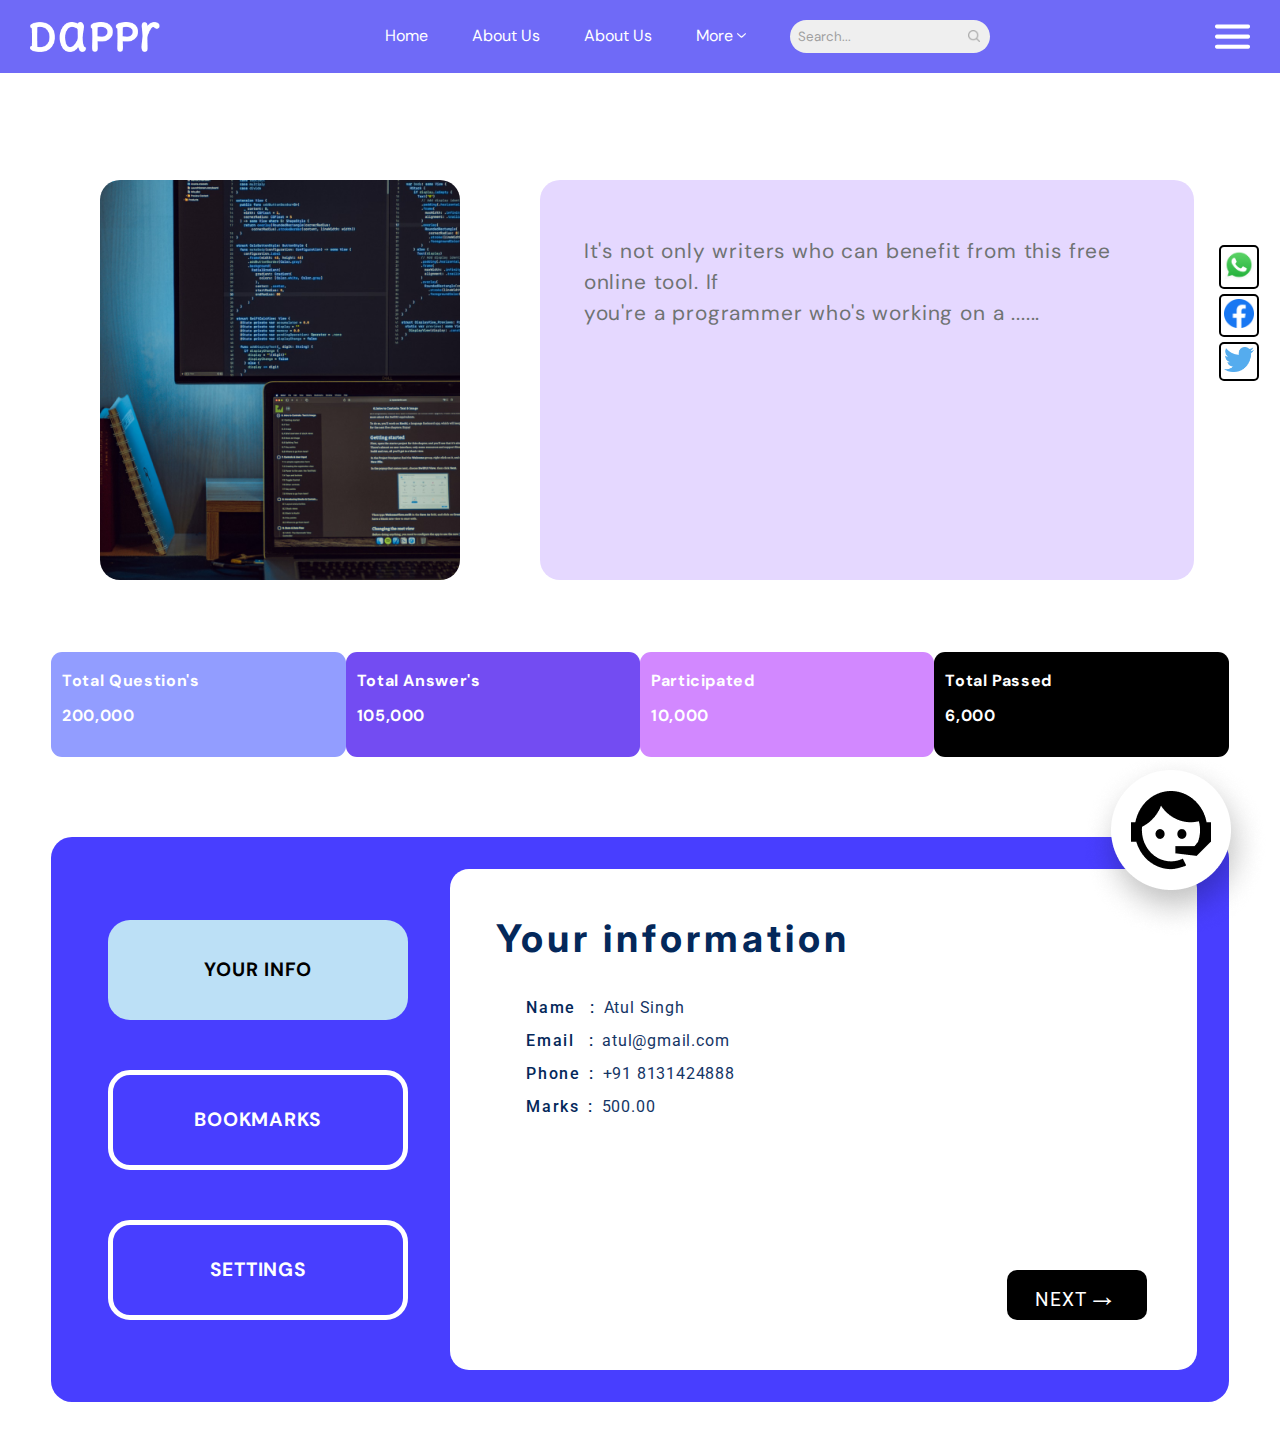
==== Micro Project 2/index.html @ 03b8a2b5 "dappr page" ====
<!DOCTYPE html>
<html lang="en">
  <head>
    <meta charset="UTF-8" />
    <meta name="viewport" content="width=device-width, initial-scale=1.0" />
    <title>Dappr</title>
    <link rel="stylesheet" href="./styles.css" />
  </head>
  <body>
    <!-- Header Section -->
    <header>
      <img class="logo" src="./Assets/dappr.png" alt="" />
      <nav>
        <ul class="nav_links">
          <li><a href="#">Home</a></li>
          <li><a href="#">About Us</a></li>
          <li><a href="#">About Us</a></li>
          <li>
            <a href="#">More</a>
            <img class="more-img" src="./Assets/Vector (3).png" alt="" />
          </li>
          <li>
            <a href="#"
              ><button>
                Search...
                <img
                  class="search-img"
                  src="./Assets/search.png"
                  alt=""
                /></button
            ></a>
          </li>
        </ul>
      </nav>
      <img class="menu-img" src="./Assets/Vector.png" alt="" />
    </header>

    <!-- Main Container -->
    <div class="container">
      <div class="container-sticky">
        <div>
          <img src="./Assets/logos_whatsapp-icon.png" alt="" />
        </div>
        <div>
          <img src="./Assets/Vector (2).png" alt="" />
        </div>
        <div>
          <img src="./Assets/Vector (1).png" alt="" />
        </div>
      </div>

      <!-- Banner Section -->
      <div class="banner">
        <div class="container-1">
          <div class="container-1-img">
            <img src="./Assets/image 4.png" alt="" />
          </div>
          <div class="container-1-desc">
            It's not only writers who can benefit from this free online tool. If
            <br />you're a programmer who's working on a ......
          </div>
        </div>
      </div>

      <!-- Card Section -->
      <div class="card">
        <div class="card-1 cardbox">
          <div>Total Question's</div>
          <div>200,000</div>
        </div>
        <div class="card-2 cardbox">
          <div>Total Answer's</div>
          <div>105,000</div>
        </div>
        <div class="card-3 cardbox">
          <div>Participated</div>
          <div>10,000</div>
        </div>
        <div class="card-4 cardbox">
          <div>Total Passed</div>
          <div>6,000</div>
        </div>
      </div>

      <!-- Information Section -->
      <div class="information">
        <div class="btn">
          <button id="first-btn">YOUR INFO</button>
          <button id="second-btn">BOOKMARKS</button>
          <button id="third-btn">SETTINGS</button>
        </div>

        <div class="card-info">
          <h3 class="header">Your information</h3>
          <p>
            <span class="title">Name </span>&nbsp;
            <span class="coln">&colon;</span>&nbsp;
            <span class="description">Atul Singh</span>
          </p>
          <p>
            <span class="title">Email </span>&nbsp;
            <span class="coln">&colon;</span>&nbsp;
            <span class="description">atul@gmail.com</span>
          </p>
          <p>
            <span class="title">Phone</span>&nbsp;
            <span class="coln">&colon;</span>&nbsp;
            <span class="description">+91 8131424888</span>
          </p>
          <p>
            <span class="title">Marks</span>&nbsp;
            <span class="coln">&colon;</span>&nbsp;
            <span class="description">500.00</span>
          </p>
          <button>NEXT<span>&#8594;</span></button>
        </div>
      </div>

      <div class="pos_fixed">
        <img src="./Assets/Group 2.png" alt="" />
      </div>

      <br /><br /><br />
    </div>
  </body>
</html>
---- Micro Project 2/styles.css ----
@import url("https://fonts.googleapis.com/css2?family=DM+Sans:ital,opsz,wght@0,9..40,100..1000;1,9..40,100..1000&family=Poppins:ital,wght@0,100;0,200;0,300;0,400;0,500;0,600;0,700;0,800;0,900;1,100;1,200;1,300;1,400;1,500;1,600;1,700;1,800;1,900&display=swap");

@import url("https://fonts.googleapis.com/css2?family=DM+Sans:ital,opsz,wght@0,9..40,100..1000;1,9..40,100..1000&family=Inter:wght@100..900&family=Poppins:ital,wght@0,100;0,200;0,300;0,400;0,500;0,600;0,700;0,800;0,900;1,100;1,200;1,300;1,400;1,500;1,600;1,700;1,800;1,900&display=swap");

@import url("https://fonts.googleapis.com/css2?family=DM+Sans:ital,opsz,wght@0,9..40,100..1000;1,9..40,100..1000&family=Inter:wght@100..900&family=Poppins:ital,wght@0,100;0,200;0,300;0,400;0,500;0,600;0,700;0,800;0,900;1,100;1,200;1,300;1,400;1,500;1,600;1,700;1,800;1,900&family=Roboto:ital,wght@0,100;0,300;0,400;0,500;0,700;0,900;1,100;1,300;1,400;1,500;1,700;1,900&display=swap");

* {
  margin: 0;
  padding: 0;
  box-sizing: border-box;
  /* font-family: ; */
}

html,
body {
  height: 100%;
  width: 100%;
  background-color: #ffffff;
}

/* Header Section */
header {
  width: 100%;
  display: flex;
  background-color: #6f6af7;
  justify-content: space-between;
  align-items: center;
  padding: 20px 30px;
  position: fixed;
  top: 0px;
  z-index: 1;
}

li,
a,
header button {
  font-family: "DM Sans", sans-serif;
  font-weight: 400;
  text-decoration: none;
  /* font-size: 1em; */
}

.logo {
  height: 30px;
  cursor: pointer;
}

.nav_links {
  list-style-type: none;
}

.nav_links li {
  display: inline-block;
  padding: 0px 20px;
}

.nav_links li a {
  color: #ffffff;
}

.more-img {
  height: 5px;
  margin-bottom: 3px;
}

.nav_links button {
  border-radius: 20px;
  border: none;
  width: 200px;
  color: #9f9f9f;
  height: 33px;
  text-align: left;
  padding: 8px;
}

.search-img {
  height: 12px;
  float: right;
  margin: 2px;
}

.menu-img {
  height: 25px;
}

/* Banner Section */
.container-1 {
  display: flex;
  /* border: 1px solid brown; */
  background-color: #ffffff;
  padding: 20px;
  gap: 80px;
  margin-top: 10em;
  margin-left: 5rem;
  justify-content: space-around;
  margin-bottom: 3em;
}

.container-1-img img {
  height: 400px;
  border-radius: 20px;
}

.container-1-desc {
  /* border: 1px solid black; */
  background-color: #e5d8ff;
  width: 890px;
  height: 400px;
  border-radius: 20px;
  border: none;
  padding: 55px 30px 0px 44px;
  font-weight: 400;
  font-family: "DM Sans", sans-serif;
  font-size: 1.3rem;
  letter-spacing: 0.04em;
  line-height: 1.5em;
  color: #6f7373;
}

.container-sticky {
  float: right;
  margin-top: 5em;
  margin-right: 1rem;
  position: sticky;
  top: 100px;
}
.container-sticky div {
  border: 2px solid black;
  border-radius: 5px;
  margin: 5px;
  padding: 3px;
  text-align: center;
}

.container-sticky div img {
  width: 30px;
}

/* Card Section */

.card {
  /* border: 1px solid black;
  background-color: aqua; */
  display: flex;
  justify-content: space-between;
  width: 92%;
  margin: auto;
  margin-bottom: 5em;
}

.cardbox {
  border: 1px solid black;
  width: 300px;
  height: 105px;
  border-radius: 11px;
  font-family: DM Sans;
  font-size: 1em;
  font-weight: 700;
  letter-spacing: 0.04em;
  text-align: left;
  color: #ffffff;
  padding: 11px;
  line-height: 2.2em;
  border: none;
}

.card-1 {
  background-color: #929dff;
}

.card-2 {
  background-color: #734cf2;
}
.card-3 {
  background-color: #d288ff;
}
.card-4 {
  background-color: #000000;
}

/* Information Section */
.information {
  background-color: #483eff;
  border-radius: 21px;
  width: 92%;
  margin: auto;
  display: flex;
  justify-content: space-around;
  align-items: center;
  padding: 32px;
  gap: 32px;
  /* margin-bottom: 50px; */
}

.btn {
  display: flex;
  flex-direction: column;
  justify-content: space-evenly;
  height: 500px;
  width: 398px;
  padding-left: 25px;
}

.btn button {
  width: 300px;
  height: 100px;
  border-radius: 22px;
  font-family: DM Sans;
  font-size: 1.2em;
  font-weight: 700;
  letter-spacing: 0.04em;
  text-align: center;
}

#first-btn {
  background-color: #bce0f6;
  border: none;
}

#second-btn,
#third-btn {
  border: 5px solid #ffffff;
  background-color: inherit;
  color: #ffffff;
}

.card-info {
  background: #ffffff;
  border-radius: 19px;
  padding: 1em;
  height: 501px;
  width: 80%;
  position: relative;
}

.header {
  font-family: "Inter", sans-serif;
  font-size: 38px;
  font-weight: 700;
  line-height: 46px;
  letter-spacing: 0.105em;
  text-align: left;
  color: #04285a;
  padding: 30px;
}

.information .card-info p {
  font-family: "Roboto", sans-serif;
}

.title {
  font-size: 16px;
  font-weight: 500;
  line-height: 33px;
  letter-spacing: 0.105em;
  color: #04285a;
  padding-left: 60px;
}

.coln {
  font-size: 16px;
  font-weight: 500;
  line-height: 20px;
  letter-spacing: 0.105em;
  color: #04285a;
}

.description {
  font-size: 16px;
  font-weight: 400;
  line-height: 28px;
  letter-spacing: 0.05em;
  color: #143565;
}

.card-info button {
  background-color: #000000;
  color: #ffffff;
  position: absolute;
  bottom: 50px;
  right: 50px;
  height: 50px;
  width: 140px;
  border-radius: 10px;
  /* padding-bottom:3px; */
  text-align: center;
  font-family: "Roboto", sans-serif;
  font-size: 1.2em;
  font-weight: 400;
  border: none;
  letter-spacing: 0.05em;
}

.card-info > button > span {
  font-size: 30px;
}

.pos_fixed {
  height: 100px;
  position: fixed;
  bottom: 50px;
  right: 10px;
}
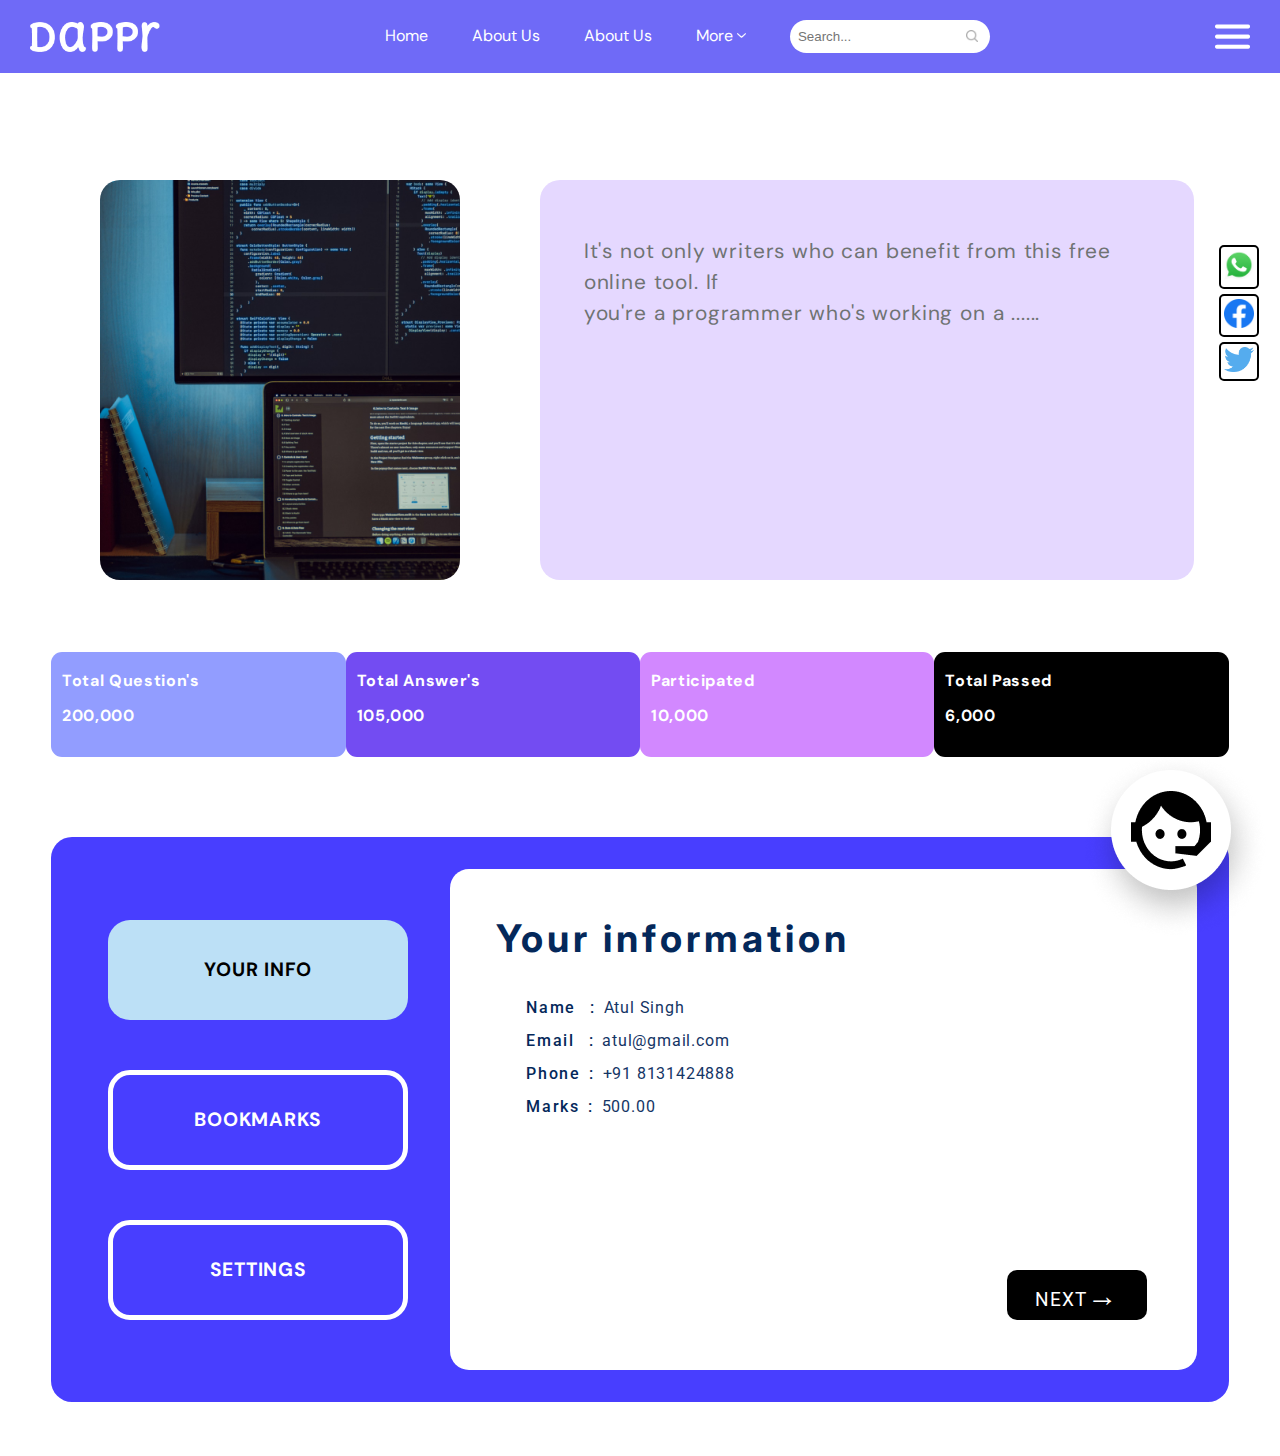
==== commit 251e7901: "html updated" ====
--- a/Micro Project 2/index.html
+++ b/Micro Project 2/index.html
@@ -19,16 +19,8 @@
             <a href="#">More</a>
             <img class="more-img" src="./Assets/Vector (3).png" alt="" />
           </li>
-          <li>
-            <a href="#"
-              ><button>
-                Search...
-                <img
-                  class="search-img"
-                  src="./Assets/search.png"
-                  alt=""
-                /></button
-            ></a>
+          <li class="pos-rel">
+            <input type="text" placeholder="Search..."><img  class="search-img pos-abs" src="./Assets/search.png">
           </li>
         </ul>
       </nav>
--- a/Micro Project 2/styles.css
+++ b/Micro Project 2/styles.css
@@ -63,20 +63,26 @@
   margin-bottom: 3px;
 }
 
-.nav_links button {
+.nav_links input[type="text"] {
   border-radius: 20px;
   border: none;
   width: 200px;
   color: #9f9f9f;
   height: 33px;
-  text-align: left;
   padding: 8px;
+  position: relative;
+}
+
+.pos-rel {
+  position: relative;
 }
 
 .search-img {
   height: 12px;
-  float: right;
   margin: 2px;
+  position: absolute;
+  top: 8px;
+  right: 30px;
 }
 
 .menu-img {
